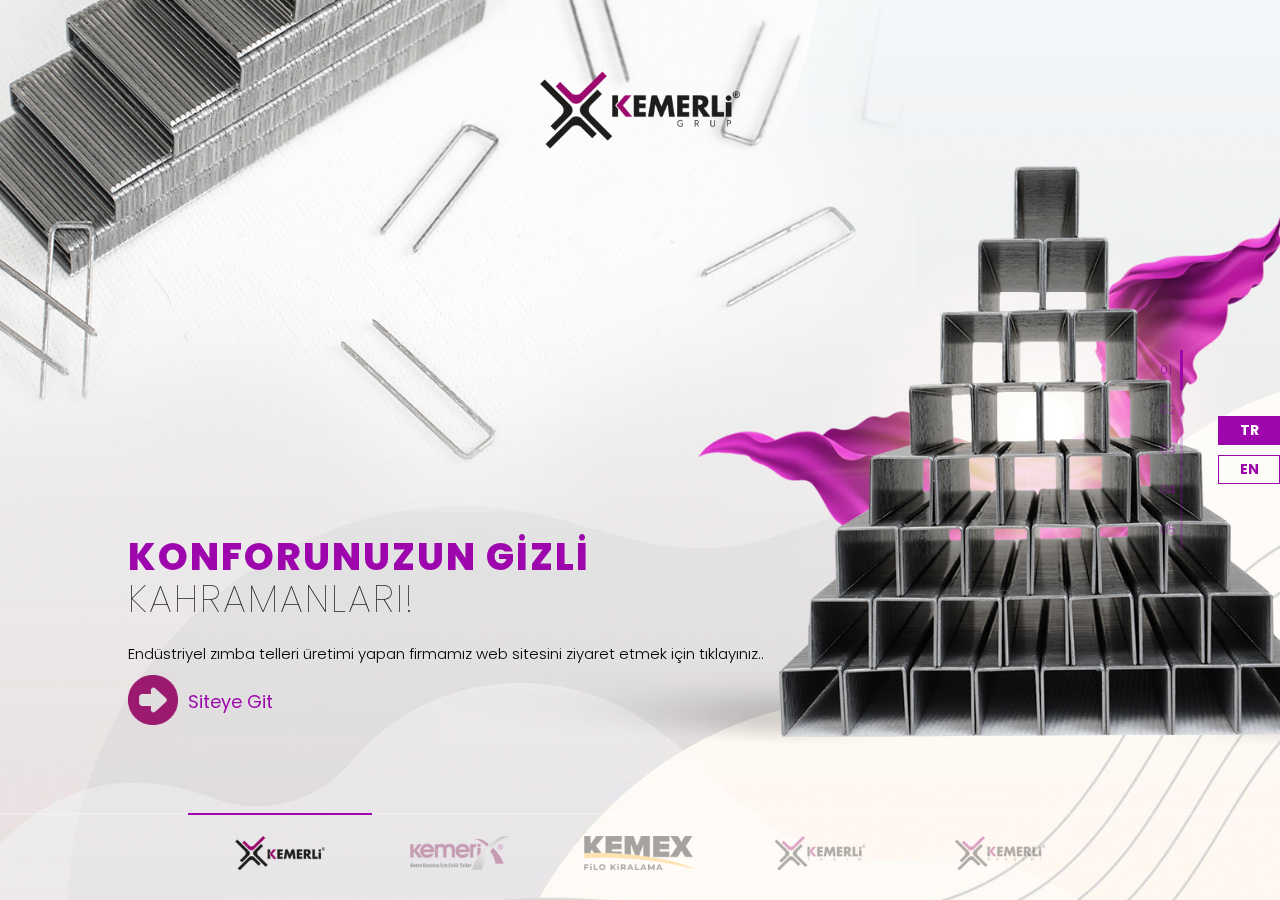
==== index.html @ 264ebf9d "first commit" ====
<!DOCTYPE html>
<html lang="tr">

<!-- Uğur Akçora -->
<head>
    <meta charset="UTF-8">
    <title>Demiryaka Holding</title>
    <meta name="viewport"
          content="width=device-width, user-scalable=no, initial-scale=1.0, maximum-scale=1.0, minimum-scale=1.0">

    <!-- favicon -->
    <link rel="apple-touch-icon" sizes="180x180" href="img/favicon_io/apple-touch-icon.png">
    <link rel="icon" type="image/png" sizes="32x32" href="img/favicon_io/favicon-32x32.png">
    <link rel="icon" type="image/png" sizes="16x16" href="img/favicon_io/favicon-16x16.png">
    <link rel="manifest" href="img/favicon_io/site.html">

    <!-- fonts -->
    <link href="https://fonts.googleapis.com/css2?family=Poppins:wght@100;200;300;400;500;600;700;800;900&amp;display=swap" rel="stylesheet">

    <!-- styles -->
    <link rel="stylesheet" href="css/swiper-bundle.min.css" />
    <link rel="stylesheet" href="css/animation.css" />
    <link rel="stylesheet" href="css/main.css" />
</head>
<body>
<header>
    <a href="javascript:;">
        <img src="img/Logolar/kemerli-grup.png" alt="Kemerli Grup" data-sal-duration="700" data-sal="slide-down" data-sal-easing="ease-out-bounce" data-sal-delay="0" />
    </a>
</header>

<div class="swiper-container">
    <div class="swiper-wrapper">
        <div class="swiper-slide">
            <div class="slide-inner" style="background-image:url('img/Bannerlar/KemerliZimba.jpg')"></div>
            <div class="slide-content slide-content--primary">
                <h1 data-sal-duration="500" data-sal="slide-down" data-sal-easing="ease-out-bounce" data-sal-delay="0">Konforunuzun Gizli</h1>
                <h2 data-sal-duration="500" data-sal="slide-down" data-sal-easing="ease-out-bounce" data-sal-delay="200">Kahramanları!</h2>
                <p data-sal-duration="500" data-sal="slide-down" data-sal-easing="ease-out-bounce" data-sal-delay="400">
                    Endüstriyel zımba telleri üretimi yapan firmamız web sitesini ziyaret etmek için tıklayınız..
                </p>
                <a href="https://www.kemerlizimba.com" target="_blank" data-sal-duration="500" data-sal="slide-down" data-sal-easing="ease-out-bounce" data-sal-delay="600">
                    <img src="img/next.png" alt="Next" />
                    <b>Siteye Git</b>
                </a>
            </div>
        </div>
        <div class="swiper-slide">
            <div class="slide-inner" style="background-image:url('img/Bannerlar/Kemerix.jpg')"></div>
            <div class="slide-content slide-content--primary">
                <h1 data-sal-duration="500" data-sal="slide-down" data-sal-easing="ease-out-bounce" data-sal-delay="0">Yapılara Güç</h1>
                <h2 data-sal-duration="500" data-sal="slide-down" data-sal-easing="ease-out-bounce" data-sal-delay="200">Verir!</h2>
                <p data-sal-duration="500" data-sal="slide-down" data-sal-easing="ease-out-bounce" data-sal-delay="400">
                    Beton için çelik fiber donatı takviyesi ile ilgili firmamız web sitesini ziyaret etmek için tıklayınız..
                </p>
                <a href="https://www.kemerix.com.tr" target="_blank" data-sal-duration="500" data-sal="slide-down" data-sal-easing="ease-out-bounce" data-sal-delay="600">
                    <img src="img/next.png" alt="Next" />
                    <b>Siteye Git</b>
                </a>
            </div>
        </div>
        <div class="swiper-slide">
            <div class="slide-inner" style="background-image:url('img/metalmatris02.jpg')"></div>
            <div class="slide-content">
                <!-- <h1 data-sal-duration="500" data-sal="slide-down" data-sal-easing="ease-out-bounce" data-sal-delay="0">Konforunuzun Gizli</h1>
                <h2 data-sal-duration="500" data-sal="slide-down" data-sal-easing="ease-out-bounce" data-sal-delay="200">Kahramanları!</h2>
                <p data-sal-duration="500" data-sal="slide-down" data-sal-easing="ease-out-bounce" data-sal-delay="400">
                    Endüstriyel zımba telleri üretimi yapan firmamız web sitesini ziyaret etmek için tıklayınız..
                </p> -->
                <!-- <a href="https://www.kemex.com.tr" target="_blank" data-sal-duration="500" data-sal="slide-down" data-sal-easing="ease-out-bounce" data-sal-delay="600">
                    <img src="img/next.png" alt="Next" />
                    <b>Siteye Git</b>
                </a> -->
            </div>
        </div>
        <div class="swiper-slide">
            <div class="slide-inner" style="background-image:url('img/Bannerlar/KemerliTarim.jpg')"></div>
            <div class="slide-content">
                <h1 data-sal-duration="500" data-sal="slide-down" data-sal-easing="ease-out-bounce" data-sal-delay="0">Taze ve Doğal</h1>
                <h2 data-sal-duration="500" data-sal="slide-down" data-sal-easing="ease-out-bounce" data-sal-delay="200">Lezzet!</h2>
                <p data-sal-duration="500" data-sal="slide-down" data-sal-easing="ease-out-bounce" data-sal-delay="400">
                    Hayvancılık ve doğal tarım hizmeti veren firmamız web sitesini ziyaret etmek için tıklayınız..
                </p>
                <a href="https://www.kemerlitarim.com" target="_blank" data-sal-duration="500" data-sal="slide-down" data-sal-easing="ease-out-bounce" data-sal-delay="600">
                    <img src="img/next2.png" alt="Next" />
                    <b>Siteye Git</b>
                </a>
            </div>
        </div>
        <div class="swiper-slide">
            <div class="slide-inner" style="background-image:url('img/Bannerlar/KemerliAkademi.jpg')"></div>
            <div class="slide-content">
                <h1 data-sal-duration="500" data-sal="slide-down" data-sal-easing="ease-out-bounce" data-sal-delay="0">Kemerli Grup’u Yakından</h1>
                <h2 data-sal-duration="500" data-sal="slide-down" data-sal-easing="ease-out-bounce" data-sal-delay="200">Tanıyalım!</h2>
                <p data-sal-duration="500" data-sal="slide-down" data-sal-easing="ease-out-bounce" data-sal-delay="400">
                    Firmamızın eğitim ve tanıtım videolarının olduğu web sitesini ziyaret etmek için tıklayınız..
                </p>
                <a href="https://www.kemerliakademi.com" target="_blank" data-sal-duration="500" data-sal="slide-down" data-sal-easing="ease-out-bounce" data-sal-delay="600">
                    <img src="img/next2.png" alt="Next" />
                    <b>Siteye Git</b>
                </a>
            </div>
        </div>
    </div>

    <!-- Add Pagination -->
    <div class="paginate">
        <div class="swiper-pagination"></div>
    </div>
</div>

<footer>
    <ul>
        <li id="el1" data-id="1">
            <a href="https://www.kemerlizimba.com" target="_blank">
                <img src="img/Logolar/kemerli-zimba.png" alt="Kemerli Zımba" data-sal-duration="500" data-sal="slide-right" data-sal-easing="ease-out-bounce" data-sal-delay="200" />
            </a>
        </li>
        <li id="el2" data-id="2">
            <a href="https://www.kemerix.com.tr" target="_blank">
                <img src="img/Logolar/kemerix.png" alt="Kemerix" data-sal-duration="500" data-sal="slide-right" data-sal-easing="ease-out-bounce" data-sal-delay="400" />
            </a>
        </li>
        <li id="el3" data-id="3">
            <a href="https://www.kemex.com.tr" target="_blank">
                <img src="img/Logolar/kemex.png" alt="Kemex" data-sal-duration="500" data-sal="slide-right" data-sal-easing="ease-out-bounce" data-sal-delay="600" />
            </a>
        </li>
        <li id="el4" data-id="4">
            <a href="https://www.kemerlitarim.com" target="_blank">
                <img src="img/Logolar/kemerli-tarim.png" alt="Kemerli Tarım" data-sal-duration="500" data-sal="slide-right" data-sal-easing="ease-out-bounce" data-sal-delay="800" />
            </a>
        </li>
        <li id="el5" data-id="5">
            <a href="https://www.kemerliakademi.com" target="_blank">
                <img src="img/Logolar/kemerli-akademi.png" alt="Kemerli Akademi" data-sal-duration="500" data-sal="slide-right" data-sal-easing="ease-out-bounce" data-sal-delay="1000" />
            </a>
        </li>
    </ul>
</footer>

<div class="langs">
    <ol>
        <li><a href="javascript:void(0);" class="active"><span>TR</span></a></li>
        <li><a href="index-en.html"><span>EN</span></a></li>
    </ol>
</div>

<!-- scripts -->
<script type="text/javascript" src="js/jquery-3.5.1.min.js"></script>
<script type="text/javascript" src="js/swiper-bundle.min.js"></script>
<script type="text/javascript" src="js/animation.js"></script>
<script type="text/javascript" src="js/main.js"></script>
<script>
    sal({
        once:false
    });
</script>
</body>
</html>
---- css/animation.css ----
@media(min-width: 992px) {
    [data-sal] {
        transition-duration: .2s;
        transition-duration: var(--sal-duration, .2s);
        transition-delay: 0s;
        transition-delay: var(--sal-delay, 0s);
        transition-timing-function: ease;
        transition-timing-function: var(--sal-easing, ease)
    }

    [data-sal][data-sal-duration="200"] {
        transition-duration: .2s
    }

    [data-sal][data-sal-duration="250"] {
        transition-duration: .25s
    }

    [data-sal][data-sal-duration="300"] {
        transition-duration: .3s
    }

    [data-sal][data-sal-duration="350"] {
        transition-duration: .35s
    }

    [data-sal][data-sal-duration="400"] {
        transition-duration: .4s
    }

    [data-sal][data-sal-duration="450"] {
        transition-duration: .45s
    }

    [data-sal][data-sal-duration="500"] {
        transition-duration: .5s
    }

    [data-sal][data-sal-duration="550"] {
        transition-duration: .55s
    }

    [data-sal][data-sal-duration="600"] {
        transition-duration: .6s
    }

    [data-sal][data-sal-duration="650"] {
        transition-duration: .65s
    }

    [data-sal][data-sal-duration="700"] {
        transition-duration: .7s
    }

    [data-sal][data-sal-duration="750"] {
        transition-duration: .75s
    }

    [data-sal][data-sal-duration="800"] {
        transition-duration: .8s
    }

    [data-sal][data-sal-duration="850"] {
        transition-duration: .85s
    }

    [data-sal][data-sal-duration="900"] {
        transition-duration: .9s
    }

    [data-sal][data-sal-duration="950"] {
        transition-duration: .95s
    }

    [data-sal][data-sal-duration="1000"] {
        transition-duration: 1s
    }

    [data-sal][data-sal-duration="1050"] {
        transition-duration: 1.05s
    }

    [data-sal][data-sal-duration="1100"] {
        transition-duration: 1.1s
    }

    [data-sal][data-sal-duration="1150"] {
        transition-duration: 1.15s
    }

    [data-sal][data-sal-duration="1200"] {
        transition-duration: 1.2s
    }

    [data-sal][data-sal-duration="1250"] {
        transition-duration: 1.25s
    }

    [data-sal][data-sal-duration="1300"] {
        transition-duration: 1.3s
    }

    [data-sal][data-sal-duration="1350"] {
        transition-duration: 1.35s
    }

    [data-sal][data-sal-duration="1400"] {
        transition-duration: 1.4s
    }

    [data-sal][data-sal-duration="1450"] {
        transition-duration: 1.45s
    }

    [data-sal][data-sal-duration="1500"] {
        transition-duration: 1.5s
    }

    [data-sal][data-sal-duration="1550"] {
        transition-duration: 1.55s
    }

    [data-sal][data-sal-duration="1600"] {
        transition-duration: 1.6s
    }

    [data-sal][data-sal-duration="1650"] {
        transition-duration: 1.65s
    }

    [data-sal][data-sal-duration="1700"] {
        transition-duration: 1.7s
    }

    [data-sal][data-sal-duration="1750"] {
        transition-duration: 1.75s
    }

    [data-sal][data-sal-duration="1800"] {
        transition-duration: 1.8s
    }

    [data-sal][data-sal-duration="1850"] {
        transition-duration: 1.85s
    }

    [data-sal][data-sal-duration="1900"] {
        transition-duration: 1.9s
    }

    [data-sal][data-sal-duration="1950"] {
        transition-duration: 1.95s
    }

    [data-sal][data-sal-duration="2000"] {
        transition-duration: 2s
    }

    [data-sal][data-sal-delay="50"] {
        transition-delay: .05s
    }

    [data-sal][data-sal-delay="100"] {
        transition-delay: .1s
    }

    [data-sal][data-sal-delay="150"] {
        transition-delay: .15s
    }

    [data-sal][data-sal-delay="200"] {
        transition-delay: .2s
    }

    [data-sal][data-sal-delay="250"] {
        transition-delay: .25s
    }

    [data-sal][data-sal-delay="300"] {
        transition-delay: .3s
    }

    [data-sal][data-sal-delay="350"] {
        transition-delay: .35s
    }

    [data-sal][data-sal-delay="400"] {
        transition-delay: .4s
    }

    [data-sal][data-sal-delay="450"] {
        transition-delay: .45s
    }

    [data-sal][data-sal-delay="500"] {
        transition-delay: .5s
    }

    [data-sal][data-sal-delay="550"] {
        transition-delay: .55s
    }

    [data-sal][data-sal-delay="600"] {
        transition-delay: .6s
    }

    [data-sal][data-sal-delay="650"] {
        transition-delay: .65s
    }

    [data-sal][data-sal-delay="700"] {
        transition-delay: .7s
    }

    [data-sal][data-sal-delay="750"] {
        transition-delay: .75s
    }

    [data-sal][data-sal-delay="800"] {
        transition-delay: .8s
    }

    [data-sal][data-sal-delay="850"] {
        transition-delay: .85s
    }

    [data-sal][data-sal-delay="900"] {
        transition-delay: .9s
    }

    [data-sal][data-sal-delay="950"] {
        transition-delay: .95s
    }

    [data-sal][data-sal-delay="1000"] {
        transition-delay: 1s
    }

    [data-sal][data-sal-easing=linear] {
        transition-timing-function: linear
    }

    [data-sal][data-sal-easing=ease] {
        transition-timing-function: ease
    }

    [data-sal][data-sal-easing=ease-in] {
        transition-timing-function: ease-in
    }

    [data-sal][data-sal-easing=ease-out] {
        transition-timing-function: ease-out
    }

    [data-sal][data-sal-easing=ease-in-out] {
        transition-timing-function: ease-in-out
    }

    [data-sal][data-sal-easing=ease-in-cubic] {
        transition-timing-function: cubic-bezier(.55, .055, .675, .19)
    }

    [data-sal][data-sal-easing=ease-out-cubic] {
        transition-timing-function: cubic-bezier(.215, .61, .355, 1)
    }

    [data-sal][data-sal-easing=ease-in-out-cubic] {
        transition-timing-function: cubic-bezier(.645, .045, .355, 1)
    }

    [data-sal][data-sal-easing=ease-in-circ] {
        transition-timing-function: cubic-bezier(.6, .04, .98, .335)
    }

    [data-sal][data-sal-easing=ease-out-circ] {
        transition-timing-function: cubic-bezier(.075, .82, .165, 1)
    }

    [data-sal][data-sal-easing=ease-in-out-circ] {
        transition-timing-function: cubic-bezier(.785, .135, .15, .86)
    }

    [data-sal][data-sal-easing=ease-in-expo] {
        transition-timing-function: cubic-bezier(.95, .05, .795, .035)
    }

    [data-sal][data-sal-easing=ease-out-expo] {
        transition-timing-function: cubic-bezier(.19, 1, .22, 1)
    }

    [data-sal][data-sal-easing=ease-in-out-expo] {
        transition-timing-function: cubic-bezier(1, 0, 0, 1)
    }

    [data-sal][data-sal-easing=ease-in-quad] {
        transition-timing-function: cubic-bezier(.55, .085, .68, .53)
    }

    [data-sal][data-sal-easing=ease-out-quad] {
        transition-timing-function: cubic-bezier(.25, .46, .45, .94)
    }

    [data-sal][data-sal-easing=ease-in-out-quad] {
        transition-timing-function: cubic-bezier(.455, .03, .515, .955)
    }

    [data-sal][data-sal-easing=ease-in-quart] {
        transition-timing-function: cubic-bezier(.895, .03, .685, .22)
    }

    [data-sal][data-sal-easing=ease-out-quart] {
        transition-timing-function: cubic-bezier(.165, .84, .44, 1)
    }

    [data-sal][data-sal-easing=ease-in-out-quart] {
        transition-timing-function: cubic-bezier(.77, 0, .175, 1)
    }

    [data-sal][data-sal-easing=ease-in-quint] {
        transition-timing-function: cubic-bezier(.755, .05, .855, .06)
    }

    [data-sal][data-sal-easing=ease-out-quint] {
        transition-timing-function: cubic-bezier(.23, 1, .32, 1)
    }

    [data-sal][data-sal-easing=ease-in-out-quint] {
        transition-timing-function: cubic-bezier(.86, 0, .07, 1)
    }

    [data-sal][data-sal-easing=ease-in-sine] {
        transition-timing-function: cubic-bezier(.47, 0, .745, .715)
    }

    [data-sal][data-sal-easing=ease-out-sine] {
        transition-timing-function: cubic-bezier(.39, .575, .565, 1)
    }

    [data-sal][data-sal-easing=ease-in-out-sine] {
        transition-timing-function: cubic-bezier(.445, .05, .55, .95)
    }

    [data-sal][data-sal-easing=ease-in-back] {
        transition-timing-function: cubic-bezier(.6, -.28, .735, .045)
    }

    [data-sal][data-sal-easing=ease-out-back] {
        transition-timing-function: cubic-bezier(.175, .885, .32, 1.275)
    }

    [data-sal][data-sal-easing=ease-in-out-back] {
        transition-timing-function: cubic-bezier(.68, -.55, .265, 1.55)
    }

    [data-sal|=fade] {
        opacity: 0;
        transition-property: opacity
    }

    [data-sal|=fade].sal-animate,
    body.sal-disabled [data-sal|=fade] {
        opacity: 1
    }

    [data-sal|=slide] {
        opacity: 0;
        transition-property: opacity, transform
    }

    [data-sal=slide-up] {
        transform: translateY(20%)
    }

    [data-sal=slide-down] {
        transform: translateY(-20%)
    }

    [data-sal=slide-left] {
        transform: translateX(20%)
    }

    [data-sal=slide-right] {
        transform: translateX(-20%)
    }

    [data-sal|=slide].sal-animate,
    body.sal-disabled [data-sal|=slide] {
        opacity: 1;
        transform: none
    }

    [data-sal|=zoom] {
        opacity: 0;
        transition-property: opacity, transform
    }

    [data-sal=zoom-in] {
        transform: scale(.5)
    }

    [data-sal=zoom-out] {
        transform: scale(1.1)
    }

    [data-sal|=zoom].sal-animate,
    body.sal-disabled [data-sal|=zoom] {
        opacity: 1;
        transform: none
    }

    [data-sal|=flip] {
        -webkit-backface-visibility: hidden;
        backface-visibility: hidden;
        transition-property: transform
    }

    [data-sal=flip-left] {
        transform: perspective(2000px) rotateY(-91deg)
    }

    [data-sal=flip-right] {
        transform: perspective(2000px) rotateY(91deg)
    }

    [data-sal=flip-up] {
        transform: perspective(2000px) rotateX(-91deg)
    }

    [data-sal=flip-down] {
        transform: perspective(2000px) rotateX(91deg)
    }

    [data-sal|=flip].sal-animate,
    body.sal-disabled [data-sal|=flip] {
        transform: none
    }
}
---- css/main.css ----
body {
  font-family: 'Poppins', sans-serif;
  font-size: 14px;
  color: #000;
  background: #404449;
  margin: 0;
  padding: 0;
  overflow: hidden
}

header {
  position: absolute;
  top: 50px;
  left: 50%;
  -webkit-transform: translateX(-50%);
  -ms-transform: translateX(-50%);
  -moz-transform: translateX(-50%);
  transform: translateX(-50%);
  z-index: 999
}

header a,
header img {
  display: block
}
@media (max-width: 1514px) {
  header a img {
    width: 200px
  }
}

@media (max-width: 991px) {
  header {
    top: 20px
  }

  header a img {
    width: 160px
  }
}

.swiper-container {
  width: 100%;
  height: 100vh
}

.swiper-slide {
  overflow: hidden;
  position: relative
}

.slide-inner {
  position: absolute;
  width: 100%;
  height: 100%;
  left: 0;
  top: 0;
  background-size: cover;
  background-position: center
}

.slide-content {
  position: absolute;
  left: 10%;
  top: 70%;
  -webkit-transform: translateY(-50%);
  -ms-transform: translateY(-50%);
  -moz-transform: translateY(-50%);
  transform: translateY(-50%);
  z-index: 999;
  color: #fff
}
.slide-content--primary h1{
  color: #9d06ad;
}
.slide-content--primary h2{
  color: #1d1d1b;
}

.slide-content--primary p{
  color: #000;
}
.slide-content--primary a b{
  color: #9d06ad;
}
.slide-content h1,
.slide-content h2,
.slide-content p {
  margin: 0;
  padding: 0
}

.slide-content h1,
.slide-content h2 {
  font-size: 48px;
  text-transform: uppercase;
  letter-spacing: 2px
}

@media (max-width: 1514px) {

  .slide-content h1,
  .slide-content h2 {
    font-size: 38px
  }
}

@media (max-width: 991px) {

  .slide-content h1,
  .slide-content h2 {
    font-size: 20px
  }
}

.slide-content h1 {
  font-weight: 800
}

.slide-content h2 {
  font-weight: 100;
  position: relative;
  top: -15px
}

@media (max-width: 991px) {
  .slide-content h2 {
    top: -5px;
    font-weight: 200
  }
}

.slide-content p {
  font-weight: 300;
  width: 650px;
  font-size: 16px
}

@media (max-width: 1514px) {
  .slide-content p {
    font-size: 15px
  }
}

@media (max-width: 991px) {
  .slide-content p {
    font-size: 13px;
    width: 90%;
    font-weight: 400
  }
}

.slide-content a {
  color: #fff;
  text-decoration: none;
  /* margin-top: 30px; */
  margin-top: 10px;
  display: inline-block;
  font-size: 18px;
  font-weight: 500;
  position: relative
}

.slide-content a img {
  margin-right: 10px;
  width: 50px;
  height: 50px;
}

@media (max-width: 991px) {
  .slide-content a img {
    width: 50px;
    height: 50px
  }
}

.slide-content a b {
  font-weight: 400;
  position: absolute;
  top: 45%;
  -webkit-transform: translateY(-50%);
  -ms-transform: translateY(-50%);
  -moz-transform: translateY(-50%);
  transform: translateY(-50%);
  width: 120px
}

@media (max-width: 991px) {
  .slide-content a b {
    font-size: 13px
  }
}

.slide-content a:hover {
  text-decoration: none;
  color: #fff
}

.swiper-pagination {
  top: 50%;
  -webkit-transform: translateY(-50%);
  -ms-transform: translateY(-50%);
  -moz-transform: translateY(-50%);
  transform: translateY(-50%);
  margin: 0 !important;
  padding: 0 !important;
  right: 0 !important;
  bottom: auto !important;
  left: auto !important;
  width: 100px !important;
  height: auto !important
}

@media (max-width: 991px) {
  .swiper-pagination {
    width: 3px !important;
    display: none
  }
}

.swiper-container-horizontal>.swiper-pagination-bullets .swiper-pagination-bullet {
  margin: 0 !important
}

.swiper-pagination-bullet {
  border-radius: 0 !important;
  width: 5px !important;
  height: 75px !important;
  display: block !important;
  background: rgba(157, 6, 173, 0.2) !important;
  position: relative;
  opacity: 1 !important;
  -webkit-transition: 300ms all;
  -moz-transition: 300ms all;
  transition: 300ms all
}

@media (max-width: 1514px) {
  .swiper-pagination-bullet {
    height: 40px !important;
    width: 3px !important
  }
}

.swiper-pagination-bullet b {
  position: absolute;
  left: -40px;
  font-weight: 300;
  color: rgba(157, 6, 173, 0.6);
  font-size: 22px;
  top: 50%;
  -webkit-transform: translateY(-50%);
  -ms-transform: translateY(-50%);
  -moz-transform: translateY(-50%);
  transform: translateY(-50%);
  -webkit-transition: 300ms all;
  -moz-transition: 300ms all;
  transition: 300ms all
}

@media (max-width: 1514px) {
  .swiper-pagination-bullet b {
    font-size: 13px;
    left: -20px
  }
}

.swiper-pagination-bullet.swiper-pagination-bullet-active {
  background-color: rgb(157, 6, 173) !important;
}

.swiper-pagination-bullet.swiper-pagination-bullet-active b {
  color: #9d06ad;
}

.swiper-pagination-bullet:hover {
  background: rgb(157, 6, 173) !important;
}

.swiper-pagination-bullet:hover b {
  color: #9d06ad;
}

footer {
  width: 100%;
  position: absolute;
  bottom: 0;
  left: 50%;
  -webkit-transform: translateX(-50%);
  -ms-transform: translateX(-50%);
  -moz-transform: translateX(-50%);
  transform: translateX(-50%);
  z-index: 999;
  border-top: 2px solid rgba(255, 255, 255, 0.25)
}

footer ul {
  width: 1360px;
  list-style: none;
  margin: 0 auto;
  padding: 0;
  display: flex;
}

@media (max-width: 1514px) {
  footer ul {
    width: 900px;
  }
}

@media (max-width: 991px) {
  footer ul {
    width: 100%
  }
}

footer ul li {
  display: inline-block;
  width: 340px;
  height: 100px;
  line-height: 100px;
  text-align: center;
  margin: 0 -2px;
  padding: 25px 0 0 0;
  position: relative
}

@media (max-width: 1514px) {
  footer ul li {
    width: 225px
  }

  footer ul li a img {
    width: 80%
  }
}

@media (max-width: 991px) {
  footer ul li {
    width: 25%
  }
}

footer ul li::before {
  content: '';
  position: absolute;
  top: -2px;
  left: 0;
  width: 100%;
  height: 2px;
  background-color: #9d06ad;
  opacity: 0;
  visibility: hidden;
  -webkit-transition: 300ms all;
  -moz-transition: 300ms all;
  transition: 300ms all
}

footer ul li a {
  -webkit-transition: 300ms all;
  -moz-transition: 300ms all;
  transition: 300ms all;
  display: block;
  opacity: 0.35
}

footer ul li.footer-active::before,
footer ul li:hover::before {
  opacity: 1;
  visibility: visible
}

footer ul li.footer-active a,
footer ul li:hover a {
  opacity: 1
}

@media (max-width: 1514px) {
  footer ul li {
    padding: 15px 0 0 0;
    height: 70px;
    line-height: 70px
  }
}

.langs {
  position: absolute;
  right: 0;
  z-index: 9999;
  top: 50%;
  -webkit-transform: translateY(-50%);
  -ms-transform: translateY(-50%);
  -moz-transform: translateY(-50%);
  transform: translateY(-50%)
}

@media (max-width: 991px) {
  .langs {
    -webkit-transform: none;
    -ms-transform: none;
    -moz-transform: none;
    transform: none;
    top: auto;
    bottom: 120px
  }
}

.langs ol {
  list-style: none
}

.langs ol li {
  display: block;
  margin: 10px 0
}

.langs ol li a {
  text-align: center;
  text-decoration: none;
  color: rgb(157, 6, 173);
  /* color: #fff; */
  display: block;
  width: 60px;
  padding: 3px 0;
  text-transform: uppercase;
  font-weight: 700;
  background-color: transparent;
  border: 1px solid rgb(157, 6, 173);
  position: relative;
  -webkit-transition: 300ms all;
  -moz-transition: 300ms all;
  transition: 300ms all
}

@media (max-width: 991px) {
  .langs ol li a {
    width: 50px;
    padding: 3px 0
  }
}

.langs ol li a span {
  position: relative;
  z-index: 999
}

.langs ol li a::after {
  content: "";
  position: absolute;
  top: 0;
  right: 0;
  width: 0;
  height: 100%;
  background-color: #fff;
  z-index: -1;
  -webkit-transition: 300ms all;
  -moz-transition: 300ms all;
  transition: 300ms all
}

.langs ol li a:hover {
  color: #9d06ad !important;
}

.langs ol li a:hover::after {
  width: 100%;
  z-index: 1
}

.langs ol li a.active {
  color: #fff;
  background-color: rgb(157, 6, 173);
}
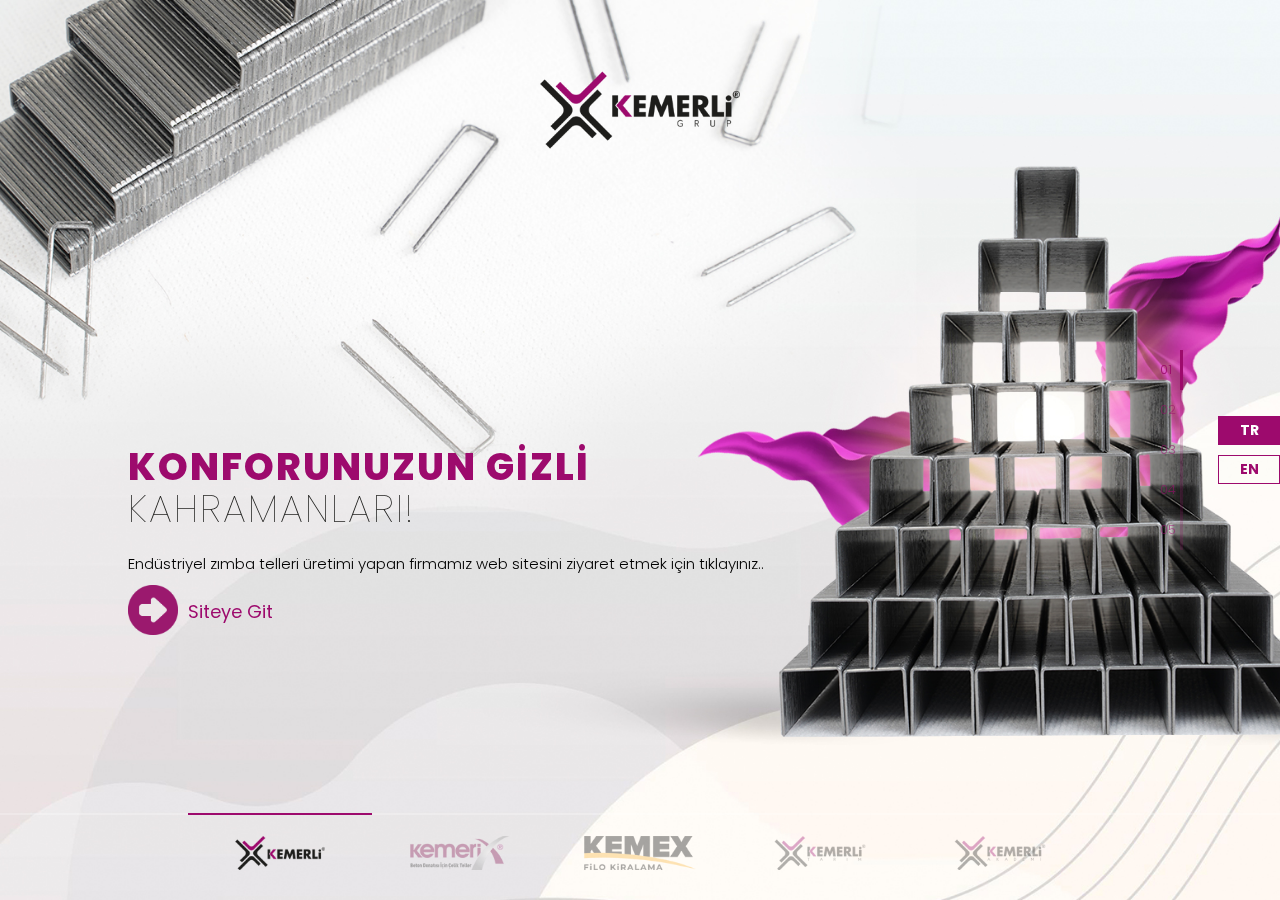
==== commit 87fca352: "revizyonlar yapıldı" ====
--- a/index.html
+++ b/index.html
@@ -4,7 +4,7 @@
 <!-- Uğur Akçora -->
 <head>
     <meta charset="UTF-8">
-    <title>Demiryaka Holding</title>
+    <title>Kemerli Holding</title>
     <meta name="viewport"
           content="width=device-width, user-scalable=no, initial-scale=1.0, maximum-scale=1.0, minimum-scale=1.0">
 
@@ -60,7 +60,7 @@
             </div>
         </div>
         <div class="swiper-slide">
-            <div class="slide-inner" style="background-image:url('img/metalmatris02.jpg')"></div>
+            <div class="slide-inner" style="background-image:url('img/Bannerlar/Kemex.jpg')"></div>
             <div class="slide-content">
                 <!-- <h1 data-sal-duration="500" data-sal="slide-down" data-sal-easing="ease-out-bounce" data-sal-delay="0">Konforunuzun Gizli</h1>
                 <h2 data-sal-duration="500" data-sal="slide-down" data-sal-easing="ease-out-bounce" data-sal-delay="200">Kahramanları!</h2>
--- a/css/main.css
+++ b/css/main.css
@@ -62,7 +62,7 @@
 .slide-content {
   position: absolute;
   left: 10%;
-  top: 70%;
+  top: 60%;
   -webkit-transform: translateY(-50%);
   -ms-transform: translateY(-50%);
   -moz-transform: translateY(-50%);
@@ -71,7 +71,7 @@
   color: #fff
 }
 .slide-content--primary h1{
-  color: #9d06ad;
+  color: rgb(157,10,109);
 }
 .slide-content--primary h2{
   color: #1d1d1b;
@@ -81,7 +81,7 @@
   color: #000;
 }
 .slide-content--primary a b{
-  color: #9d06ad;
+  color: rgb(157,10,109);
 }
 .slide-content h1,
 .slide-content h2,
@@ -227,7 +227,7 @@
   width: 5px !important;
   height: 75px !important;
   display: block !important;
-  background: rgba(157, 6, 173, 0.2) !important;
+  background: rgba(157,10,107, 0.2) !important;
   position: relative;
   opacity: 1 !important;
   -webkit-transition: 300ms all;
@@ -246,7 +246,7 @@
   position: absolute;
   left: -40px;
   font-weight: 300;
-  color: rgba(157, 6, 173, 0.6);
+  color: rgba(157, 10, 109, 0.6);
   font-size: 22px;
   top: 50%;
   -webkit-transform: translateY(-50%);
@@ -266,19 +266,19 @@
 }
 
 .swiper-pagination-bullet.swiper-pagination-bullet-active {
-  background-color: rgb(157, 6, 173) !important;
+  background-color: rgb(157, 10, 107) !important;
 }
 
 .swiper-pagination-bullet.swiper-pagination-bullet-active b {
-  color: #9d06ad;
+  color: rgb(157,10,109);
 }
 
 .swiper-pagination-bullet:hover {
-  background: rgb(157, 6, 173) !important;
+  background: rgb(157, 10, 107) !important;
 }
 
 .swiper-pagination-bullet:hover b {
-  color: #9d06ad;
+  color: rgb(157,10,109);
 }
 
 footer {
@@ -348,7 +348,7 @@
   left: 0;
   width: 100%;
   height: 2px;
-  background-color: #9d06ad;
+  background-color: rgb(157,10,109);
   opacity: 0;
   visibility: hidden;
   -webkit-transition: 300ms all;
@@ -417,7 +417,7 @@
 .langs ol li a {
   text-align: center;
   text-decoration: none;
-  color: rgb(157, 6, 173);
+  color: rgb(157,10,109);
   /* color: #fff; */
   display: block;
   width: 60px;
@@ -425,7 +425,7 @@
   text-transform: uppercase;
   font-weight: 700;
   background-color: transparent;
-  border: 1px solid rgb(157, 6, 173);
+  border: 1px solid rgb(157,10,109);
   position: relative;
   -webkit-transition: 300ms all;
   -moz-transition: 300ms all;
@@ -459,7 +459,7 @@
 }
 
 .langs ol li a:hover {
-  color: #9d06ad !important;
+  color: rgb(157,10,109) !important;
 }
 
 .langs ol li a:hover::after {
@@ -469,5 +469,5 @@
 
 .langs ol li a.active {
   color: #fff;
-  background-color: rgb(157, 6, 173);
+  background-color: rgb(157,10,109);
 }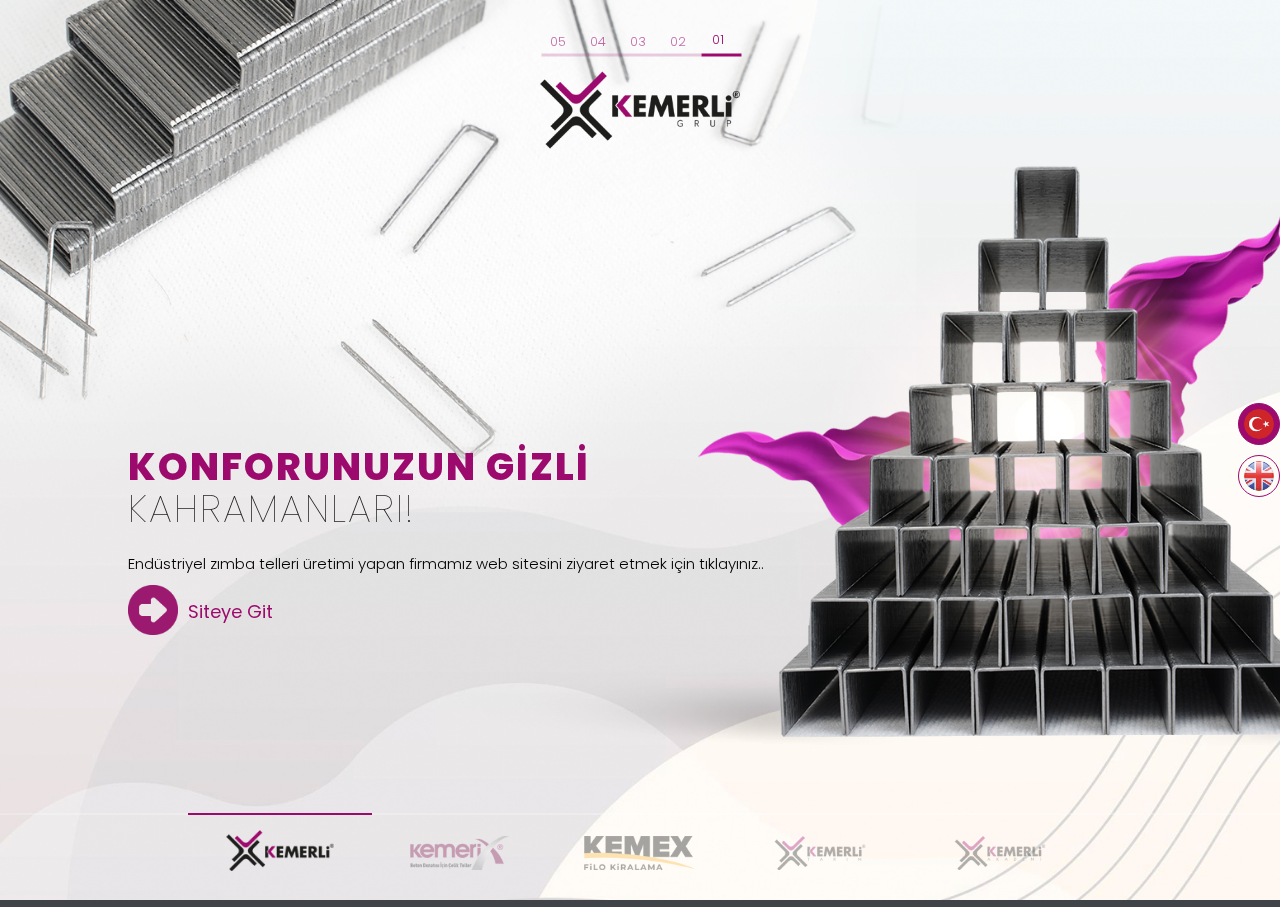
==== commit 0dab0a0f: "düzenleme yapıldı" ====
--- a/index.html
+++ b/index.html
@@ -4,7 +4,7 @@
 <!-- Uğur Akçora -->
 <head>
     <meta charset="UTF-8">
-    <title>Kemerli Holding</title>
+    <title>Kemerli Grup</title>
     <meta name="viewport"
           content="width=device-width, user-scalable=no, initial-scale=1.0, maximum-scale=1.0, minimum-scale=1.0">
 
@@ -61,16 +61,16 @@
         </div>
         <div class="swiper-slide">
             <div class="slide-inner" style="background-image:url('img/Bannerlar/Kemex.jpg')"></div>
-            <div class="slide-content">
-                <!-- <h1 data-sal-duration="500" data-sal="slide-down" data-sal-easing="ease-out-bounce" data-sal-delay="0">Konforunuzun Gizli</h1>
-                <h2 data-sal-duration="500" data-sal="slide-down" data-sal-easing="ease-out-bounce" data-sal-delay="200">Kahramanları!</h2>
+            <div class="slide-content slide-content--primary">
+                <h1 data-sal-duration="500" data-sal="slide-down" data-sal-easing="ease-out-bounce" data-sal-delay="0">Sahip Olmanın</h1>
+                <h2 data-sal-duration="500" data-sal="slide-down" data-sal-easing="ease-out-bounce" data-sal-delay="200">Yeni Yolu.</h2>
                 <p data-sal-duration="500" data-sal="slide-down" data-sal-easing="ease-out-bounce" data-sal-delay="400">
-                    Endüstriyel zımba telleri üretimi yapan firmamız web sitesini ziyaret etmek için tıklayınız..
-                </p> -->
-                <!-- <a href="https://www.kemex.com.tr" target="_blank" data-sal-duration="500" data-sal="slide-down" data-sal-easing="ease-out-bounce" data-sal-delay="600">
+                    Filo kiralama ve dış ticaret hizmeti veren firmamız web sitesini ziyaret etmek için tıklayınız..
+                </p>
+                 <a href="https://www.kemex.com.tr" target="_blank" data-sal-duration="500" data-sal="slide-down" data-sal-easing="ease-out-bounce" data-sal-delay="600">
                     <img src="img/next.png" alt="Next" />
                     <b>Siteye Git</b>
-                </a> -->
+                </a>
             </div>
         </div>
         <div class="swiper-slide">
@@ -141,8 +141,18 @@
 
 <div class="langs">
     <ol>
-        <li><a href="javascript:void(0);" class="active"><span>TR</span></a></li>
-        <li><a href="index-en.html"><span>EN</span></a></li>
+        <li>
+            <a href="javascript:void(0);" class="active">
+                <!-- <span>TR</span> -->
+                <img src="./img/Flag/tr.png" alt="Türkçe" srcset="">
+            </a>
+        </li>
+        <li>
+            <a href="index-en.html">
+                <img src="./img/Flag/en.png" alt="İngilizce" srcset="">
+                <!-- <span>EN</span> -->
+            </a>
+        </li>
     </ol>
 </div>
 
--- a/css/main.css
+++ b/css/main.css
@@ -197,7 +197,7 @@
 }
 
 .swiper-pagination {
-  top: 50%;
+  /* top: 50%;
   -webkit-transform: translateY(-50%);
   -ms-transform: translateY(-50%);
   -moz-transform: translateY(-50%);
@@ -208,13 +208,25 @@
   bottom: auto !important;
   left: auto !important;
   width: 100px !important;
-  height: auto !important
+  height: auto !important */
+
+  top: -13%;
+  -ms-transform: translateY(-50%);
+  -moz-transform: translateY(-50%);
+  padding: 0 !important;
+  left: 50%;
+  transform: rotate(90deg);
 }
 
 @media (max-width: 991px) {
   .swiper-pagination {
     width: 3px !important;
     display: none
+  }
+}
+@media (max-width: 1440px) {
+  .swiper-pagination {
+    top: -5%;
   }
 }
 
@@ -248,14 +260,16 @@
   font-weight: 300;
   color: rgba(157, 10, 109, 0.6);
   font-size: 22px;
-  top: 50%;
-  -webkit-transform: translateY(-50%);
+  /* top: 50%; */
+  /* -webkit-transform: translateY(-50%);
   -ms-transform: translateY(-50%);
   -moz-transform: translateY(-50%);
-  transform: translateY(-50%);
+  transform: translateY(-50%); */
   -webkit-transition: 300ms all;
   -moz-transition: 300ms all;
-  transition: 300ms all
+  transition: 300ms all;
+  transform: rotate(270deg);
+  top: 35%;
 }
 
 @media (max-width: 1514px) {
@@ -367,12 +381,17 @@
 footer ul li.footer-active::before,
 footer ul li:hover::before {
   opacity: 1;
-  visibility: visible
-}
+  visibility: visible;
+}
+
 
 footer ul li.footer-active a,
 footer ul li:hover a {
   opacity: 1
+}
+footer ul li.footer-active a,
+footer ul li:hover a img{
+  transform: scale(1.2); 
 }
 
 @media (max-width: 1514px) {
@@ -420,8 +439,8 @@
   color: rgb(157,10,109);
   /* color: #fff; */
   display: block;
-  width: 60px;
-  padding: 3px 0;
+  /* width: 80px; */
+  /* padding: 3px 0; */
   text-transform: uppercase;
   font-weight: 700;
   background-color: transparent;
@@ -429,7 +448,23 @@
   position: relative;
   -webkit-transition: 300ms all;
   -moz-transition: 300ms all;
-  transition: 300ms all
+  transition: 300ms all;
+  width: 40px;
+  height: 40px;
+  /* width: 60px;
+  height: 60px; */
+  border-radius: 50%;
+
+
+  display: flex;
+  justify-content: center;
+  align-items: center;
+}
+
+.langs ol li a img{
+  width: 30px;
+  height: 30px;
+  border-radius: 50%;
 }
 
 @media (max-width: 991px) {
@@ -444,19 +479,28 @@
   z-index: 999
 }
 
-.langs ol li a::after {
-  content: "";
-  position: absolute;
-  top: 0;
-  right: 0;
+/* .langs ol li a::after {
+  content: "Türkçe";
+  position: absolute;
+  top: 0; */
+  /* right: 0; */
+  /* right: -100px;
   width: 0;
   height: 100%;
   background-color: #fff;
   z-index: -1;
   -webkit-transition: 300ms all;
   -moz-transition: 300ms all;
-  transition: 300ms all
-}
+  transition: 300ms all;
+  display: flex;
+  align-items: center;
+  justify-content: center;
+  font-size: 13px; */
+/* }
+.langs ol li:last-child a::after {
+  content: 'İngilizce';
+} */
+
 
 .langs ol li a:hover {
   color: rgb(157,10,109) !important;
@@ -464,7 +508,8 @@
 
 .langs ol li a:hover::after {
   width: 100%;
-  z-index: 1
+  z-index: 1;
+  right: 0;
 }
 
 .langs ol li a.active {
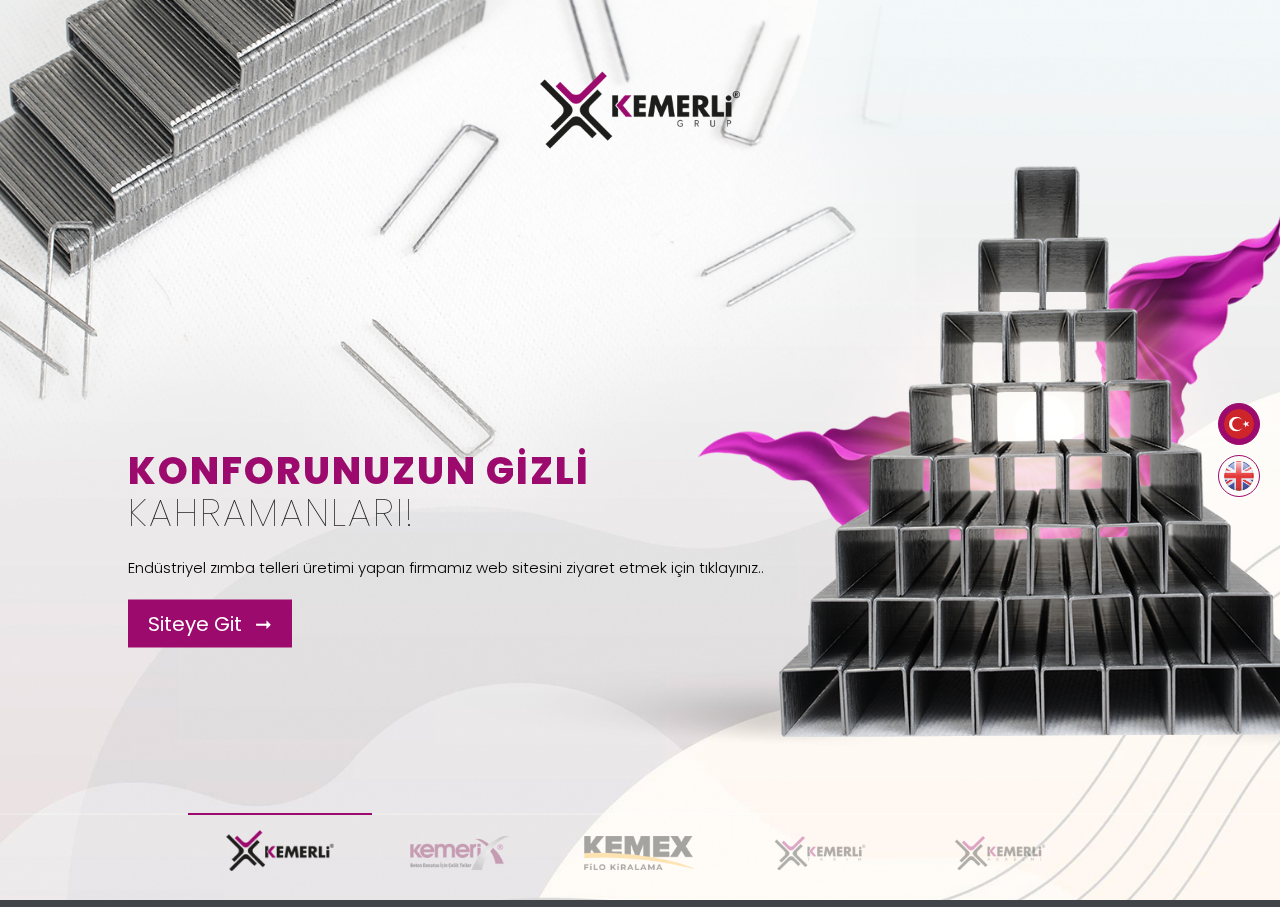
==== commit d20c022e: "son düzenlemeler yapıldı" ====
--- a/index.html
+++ b/index.html
@@ -39,9 +39,9 @@
                 <p data-sal-duration="500" data-sal="slide-down" data-sal-easing="ease-out-bounce" data-sal-delay="400">
                     Endüstriyel zımba telleri üretimi yapan firmamız web sitesini ziyaret etmek için tıklayınız..
                 </p>
-                <a href="https://www.kemerlizimba.com" target="_blank" data-sal-duration="500" data-sal="slide-down" data-sal-easing="ease-out-bounce" data-sal-delay="600">
-                    <img src="img/next.png" alt="Next" />
-                    <b>Siteye Git</b>
+                <a class="button arrow" href="https://www.kemerlizimba.com" target="_blank" data-sal-duration="500" data-sal="slide-down" data-sal-easing="ease-out-bounce" data-sal-delay="600">
+                     <!-- <img src="img/next.png" alt="Next" /> -->
+                    Siteye Git
                 </a>
             </div>
         </div>
@@ -53,9 +53,9 @@
                 <p data-sal-duration="500" data-sal="slide-down" data-sal-easing="ease-out-bounce" data-sal-delay="400">
                     Beton için çelik fiber donatı takviyesi ile ilgili firmamız web sitesini ziyaret etmek için tıklayınız..
                 </p>
-                <a href="https://www.kemerix.com.tr" target="_blank" data-sal-duration="500" data-sal="slide-down" data-sal-easing="ease-out-bounce" data-sal-delay="600">
-                    <img src="img/next.png" alt="Next" />
-                    <b>Siteye Git</b>
+                <a class="button arrow" href="https://www.kemerix.com.tr" target="_blank" data-sal-duration="500" data-sal="slide-down" data-sal-easing="ease-out-bounce" data-sal-delay="600">
+                    <!-- <img src="img/next.png" alt="Next" /> -->
+                    Siteye Git
                 </a>
             </div>
         </div>
@@ -67,9 +67,9 @@
                 <p data-sal-duration="500" data-sal="slide-down" data-sal-easing="ease-out-bounce" data-sal-delay="400">
                     Filo kiralama ve dış ticaret hizmeti veren firmamız web sitesini ziyaret etmek için tıklayınız..
                 </p>
-                 <a href="https://www.kemex.com.tr" target="_blank" data-sal-duration="500" data-sal="slide-down" data-sal-easing="ease-out-bounce" data-sal-delay="600">
-                    <img src="img/next.png" alt="Next" />
-                    <b>Siteye Git</b>
+                 <a class="button arrow" href="https://www.kemex.com.tr" target="_blank" data-sal-duration="500" data-sal="slide-down" data-sal-easing="ease-out-bounce" data-sal-delay="600">
+                    <!-- <img src="img/next.png" alt="Next" /> -->
+                    Siteye Git
                 </a>
             </div>
         </div>
@@ -81,9 +81,9 @@
                 <p data-sal-duration="500" data-sal="slide-down" data-sal-easing="ease-out-bounce" data-sal-delay="400">
                     Hayvancılık ve doğal tarım hizmeti veren firmamız web sitesini ziyaret etmek için tıklayınız..
                 </p>
-                <a href="https://www.kemerlitarim.com" target="_blank" data-sal-duration="500" data-sal="slide-down" data-sal-easing="ease-out-bounce" data-sal-delay="600">
-                    <img src="img/next2.png" alt="Next" />
-                    <b>Siteye Git</b>
+                <a class="button arrow" href="https://www.kemerlitarim.com" target="_blank" data-sal-duration="500" data-sal="slide-down" data-sal-easing="ease-out-bounce" data-sal-delay="600">
+                    <!-- <img src="img/next2.png" alt="Next" /> -->
+                    Siteye Git
                 </a>
             </div>
         </div>
@@ -95,9 +95,9 @@
                 <p data-sal-duration="500" data-sal="slide-down" data-sal-easing="ease-out-bounce" data-sal-delay="400">
                     Firmamızın eğitim ve tanıtım videolarının olduğu web sitesini ziyaret etmek için tıklayınız..
                 </p>
-                <a href="https://www.kemerliakademi.com" target="_blank" data-sal-duration="500" data-sal="slide-down" data-sal-easing="ease-out-bounce" data-sal-delay="600">
-                    <img src="img/next2.png" alt="Next" />
-                    <b>Siteye Git</b>
+                <a class="button arrow" href="https://www.kemerliakademi.com" target="_blank" data-sal-duration="500" data-sal="slide-down" data-sal-easing="ease-out-bounce" data-sal-delay="600">
+                    <!-- <img src="img/next2.png" alt="Next" /> -->
+                    Siteye Git
                 </a>
             </div>
         </div>
--- a/css/main.css
+++ b/css/main.css
@@ -89,6 +89,9 @@
   margin: 0;
   padding: 0
 }
+.slide-content p{
+  margin-bottom: 30px;
+}
 
 .slide-content h1,
 .slide-content h2 {
@@ -150,66 +153,7 @@
   }
 }
 
-.slide-content a {
-  color: #fff;
-  text-decoration: none;
-  /* margin-top: 30px; */
-  margin-top: 10px;
-  display: inline-block;
-  font-size: 18px;
-  font-weight: 500;
-  position: relative
-}
-
-.slide-content a img {
-  margin-right: 10px;
-  width: 50px;
-  height: 50px;
-}
-
-@media (max-width: 991px) {
-  .slide-content a img {
-    width: 50px;
-    height: 50px
-  }
-}
-
-.slide-content a b {
-  font-weight: 400;
-  position: absolute;
-  top: 45%;
-  -webkit-transform: translateY(-50%);
-  -ms-transform: translateY(-50%);
-  -moz-transform: translateY(-50%);
-  transform: translateY(-50%);
-  width: 120px
-}
-
-@media (max-width: 991px) {
-  .slide-content a b {
-    font-size: 13px
-  }
-}
-
-.slide-content a:hover {
-  text-decoration: none;
-  color: #fff
-}
-
 .swiper-pagination {
-  /* top: 50%;
-  -webkit-transform: translateY(-50%);
-  -ms-transform: translateY(-50%);
-  -moz-transform: translateY(-50%);
-  transform: translateY(-50%);
-  margin: 0 !important;
-  padding: 0 !important;
-  right: 0 !important;
-  bottom: auto !important;
-  left: auto !important;
-  width: 100px !important;
-  height: auto !important */
-
   top: -13%;
   -ms-transform: translateY(-50%);
   -moz-transform: translateY(-50%);
@@ -260,11 +204,6 @@
   font-weight: 300;
   color: rgba(157, 10, 109, 0.6);
   font-size: 22px;
-  /* top: 50%; */
-  /* -webkit-transform: translateY(-50%);
-  -ms-transform: translateY(-50%);
-  -moz-transform: translateY(-50%);
-  transform: translateY(-50%); */
   -webkit-transition: 300ms all;
   -moz-transition: 300ms all;
   transition: 300ms all;
@@ -404,7 +343,7 @@
 
 .langs {
   position: absolute;
-  right: 0;
+  right: 20px;
   z-index: 9999;
   top: 50%;
   -webkit-transform: translateY(-50%);
@@ -437,10 +376,7 @@
   text-align: center;
   text-decoration: none;
   color: rgb(157,10,109);
-  /* color: #fff; */
   display: block;
-  /* width: 80px; */
-  /* padding: 3px 0; */
   text-transform: uppercase;
   font-weight: 700;
   background-color: transparent;
@@ -451,8 +387,6 @@
   transition: 300ms all;
   width: 40px;
   height: 40px;
-  /* width: 60px;
-  height: 60px; */
   border-radius: 50%;
 
 
@@ -479,29 +413,6 @@
   z-index: 999
 }
 
-/* .langs ol li a::after {
-  content: "Türkçe";
-  position: absolute;
-  top: 0; */
-  /* right: 0; */
-  /* right: -100px;
-  width: 0;
-  height: 100%;
-  background-color: #fff;
-  z-index: -1;
-  -webkit-transition: 300ms all;
-  -moz-transition: 300ms all;
-  transition: 300ms all;
-  display: flex;
-  align-items: center;
-  justify-content: center;
-  font-size: 13px; */
-/* }
-.langs ol li:last-child a::after {
-  content: 'İngilizce';
-} */
-
-
 .langs ol li a:hover {
   color: rgb(157,10,109) !important;
 }
@@ -515,4 +426,41 @@
 .langs ol li a.active {
   color: #fff;
   background-color: rgb(157,10,109);
+}
+
+.paginate{
+  display: none;
+}
+
+
+a.button {
+  font-size: 20px;
+  text-decoration: none;
+  padding: 10px 20px;
+}
+.arrow {
+  color: #fff;
+  background-color: rgb(157,10,109);
+}
+.arrow::after {
+  display: inline-block;
+  padding-left: 8px;
+  content: "\0279E";
+  -webkit-transition: transform 0.3s ease-out;
+  -moz-transition: transform 0.3s ease-out;
+  -ms-transition: transform 0.3s ease-out;
+  -o-transition: transform 0.3s ease-out;
+  transition: transform 0.3s ease-out;
+}
+.arrow:hover {
+  color: rgb(157,10,109);
+  background-color: #fff;
+  border: 1px solid rgb(157,10,109);
+}
+.arrow:hover::after {
+  -webkit-transform: translateX(4px);
+  -moz-transform: translateX(4px);
+  -ms-transform: translateX(4px);
+  -o-transform: translateX(4px);
+  transform: translateX(4px);
 }